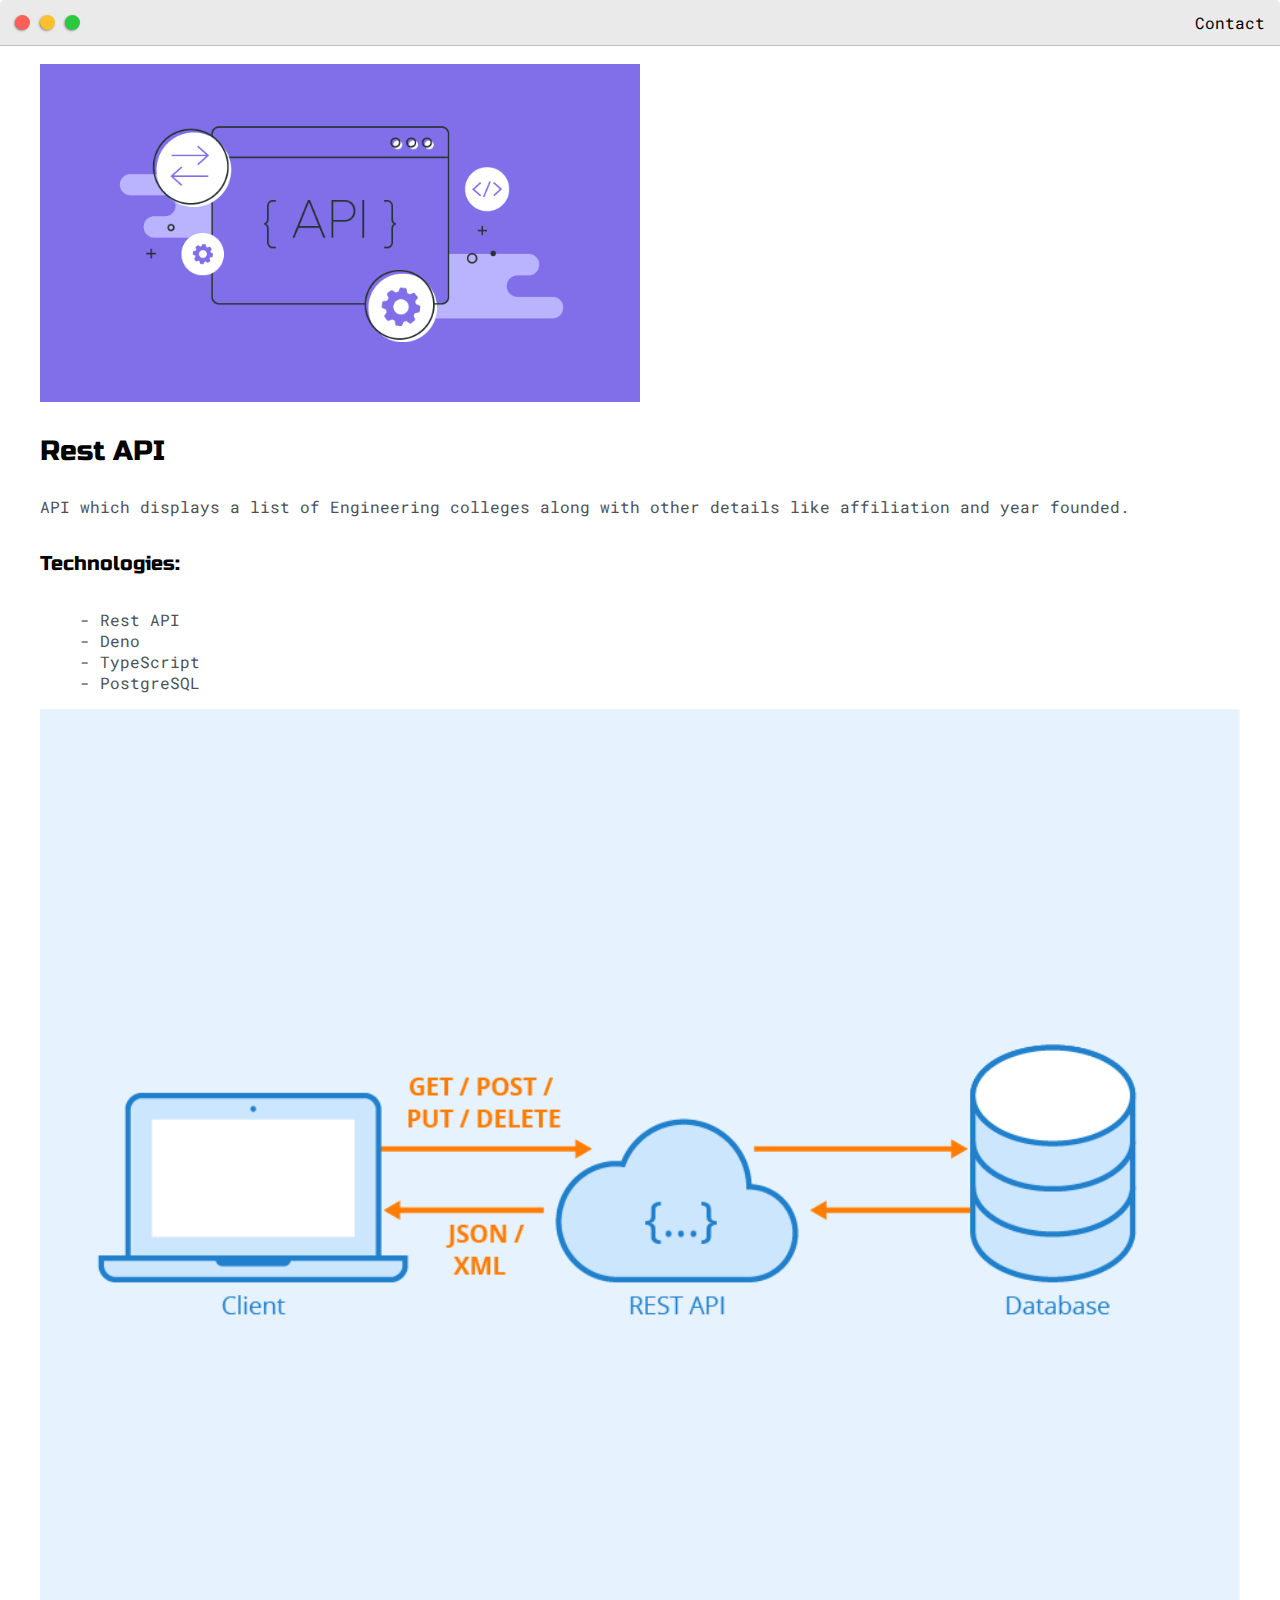
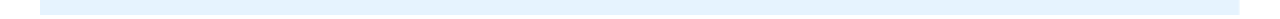
==== Posts/API.html @ c2cb804c "PostsDone" ====
<!DOCTYPE html>
<html>

<head>
    <title>Restfull API</title>


    <meta name="viewport" content="width=device-width, initial-scale=1, maximum-scale=1, minimum-scale=1" />

    <link href="https://fonts.googleapis.com/css2?family=Russo+One&display=swap" rel="stylesheet">

    <link href="https://fonts.googleapis.com/css2?family=Roboto+Mono:wght@500&display=swap" rel="stylesheet">

    <link rel="stylesheet" type="text/css" href="../default.css">


    <style type="text/css">
        .img-container {
            max-width: 600px;
        }

        img {
            width: 100%
        }
    </style>

</head>

<body>
    <div class="nav-wrapper">

        <!-- Link around dots-wrapper added after tutorial video -->
        <a href="../index.html">
            <div class="dots-wrapper">
                <div id="dot-1" class="browser-dot"></div>
                <div id="dot-2" class="browser-dot"></div>
                <div id="dot-3" class="browser-dot"></div>
            </div>
        </a>

        <ul id="navigation">
            <li><a href="../index.html#contact">Contact</a></li>

        </ul>
    </div>

    <div class="main-container">
        <br>

        <div class="img-container">
            <img src="../images/api.png">
        </div>

        <h3>Rest API</h3>

        <p>API which displays a list of Engineering colleges along with other details like affiliation and year founded. 
            <br>
            <h5>Technologies:</h5>
            <ul>
                <li>- Rest API</li>
                <li>- Deno</li>
                <li>- TypeScript</li>
                <li>- PostgreSQL</li>
            </ul>

            <img src="../resources/API/rest.png">
    </div>

</body>

</html>
---- default.css ----
:root {
    --mainColor: #eaeaea;
    --secondaryColor: #fff;

    --borderColor: #c1c1c1;

    --mainText: black;
    --secondaryText: #4b5156;

    --themeDotBorder: #24292e;

    --previewBg: rgb(251, 249, 243, 0.8);
    --previewShadow: #f0ead6;


    --buttonColor: black;


}


html,
body {
    padding: 0;
    margin: 0;
    scroll-behavior: smooth;
}

body * {
    transition: 0.3s;
}


h1,
h2,
h3,
h4,
h5,
h6,
strong {
    color: var(--mainText);
    font-family: 'Russo One', sans-serif;
    font-weight: 500;
}

p,
li,
span,
label,
input,
textarea {
    color: var(--secondaryText);
    font-family: 'Roboto Mono', monospace;
}

a {
    text-decoration: none;
    color: #17a2b8;
}

ul {
    list-style: none;
}

h1 {
    font-size: 56px;
}

h2 {
    font-size: 36px;
}

h3 {
    font-size: 28px;
}

h4 {
    font-size: 24px;
}

h5 {
    font-size: 20px;
}

h6 {
    font-size: 16px;
}


.s1 {
    background-color: var(--mainColor);
    border-bottom: 1px solid var(--borderColor);
    overflow: auto;
}

.s2 {
    background-color: var(--secondaryColor);
    border-bottom: 1px solid var(--borderColor);
    overflow: auto;
}




.main-container {
    width: 1200px;
    margin: 0 auto;
}


.greeting-wrapper {
    display: grid;
    text-align: center;
    align-content: center;
    min-height: 10em;

}

.intro-wrapper {
    background-color: var(--secondaryColor);
    border: 1px solid var(--borderColor);
    border-radius: 5px 5px 0 0;


    -webkit-box-shadow: -1px 1px 3px -1px rgba(0, 0, 0, 0.75);
    -moz-box-shadow: -1px 1px 3px -1px rgba(0, 0, 0, 0.75);
    box-shadow: -1px 1px 3px -1px rgba(0, 0, 0, 0.75);

    display: grid;
    grid-template-columns: 1fr 1fr;
    grid-template-areas:
        'nav-wrapper nav-wrapper'
        'left-column right-column'
    ;
}


.nav-wrapper {
    border-radius: 5px 5px 0 0;
    grid-area: nav-wrapper;
    border-bottom: 1px solid var(--borderColor);
    display: flex;
    justify-content: space-between;
    align-items: center;
    background-color: var(--mainColor);
}

#navigation a {
    color: var(--mainText);
}


#navigation {
    margin: 0;
    padding: 10px;
}

#navigation li {
    display: inline-block;
    margin-right: 5px;
    margin-left: 5px;
}

.dots-wrapper {
    display: flex;
    padding: 10px;
}

#dot-1 {
    background-color: #FC6058;
}

#dot-2 {
    background-color: #FEC02F;
}

#dot-3 {
    background-color: #2ACA3E;
}

.browser-dot {
    background-color: black;
    height: 15px;
    width: 15px;
    border-radius: 50%;
    margin: 5px;

    -webkit-box-shadow: -1px 1px 3px -1px rgba(0, 0, 0, 0.75);
    -moz-box-shadow: -1px 1px 3px -1px rgba(0, 0, 0, 0.75);
    box-shadow: -1px 1px 3px -1px rgba(0, 0, 0, 0.75);

}


.left-column {
    grid-area: left-column;
    padding-top: 50px;
    padding-bottom: 50px;
}

#profile_pic {
    display: block;
    margin: 0 auto;

    height: 200px;
    width: 200px;
    object-fit: cover;
    border: 2px solid var(--borderColor);
}


#theme-options-wrapper {
    display: flex;
    justify-content: center;
}

.theme-dot {
    height: 30px;
    width: 30px;
    background-color: black;
    border-radius: 50%;

    margin: 5px;
    border: 2px solid var(--themeDotBorder);

    -webkit-box-shadow: -1px 1px 3px -1px rgba(0, 0, 0, 0.75);
    -moz-box-shadow: -1px 1px 3px -1px rgba(0, 0, 0, 0.75);
    box-shadow: -1px 1px 3px -1px rgba(0, 0, 0, 0.75);

    cursor: pointer;
}


.theme-dot:hover {
    border-width: 5px;
}


#light-mode {
    background-color: #fff;
}

#blue-mode {
    background-color: #192734;
}

.right-column {
    grid-area: right-column;
    display: grid;
    align-content: center;

    padding-top: 50px;
    padding-bottom: 50px;
}


#preview-shadow {
    background-color: var(--previewShadow);
    max-width: 300px;
    height: 180px;
    padding-left: 30px;
    padding-top: 30px;
}

#preview {
    width: 300px;
    border: 1.5px solid #17a2b8;
    background-color: var(--previewBg);
    padding: 15px;
    position: relative;
}

.corner {
    width: 7px;
    height: 7px;
    border-radius: 50%;
    border: 1.5px solid #17a2b8;
    background-color: #fff;
    position: absolute;
}

#corner-tl {
    top: -5px;
    left: -5px
}

#corner-tr {
    top: -5px;
    right: -5px
}


#corner-br {
    bottom: -5px;
    right: -5px
}


#corner-bl {
    bottom: -5px;
    left: -5px
}

.about-wrapper {
    display: grid;
    grid-template-columns: repeat(auto-fit, minmax(320px, 1fr));
    padding-bottom: 50px;
    padding-top: 50px;
    gap: 100px;
}


#skills {
    display: flex;
    justify-content: space-evenly;
    background-color: var(--previewShadow);
}

.social-links {
    display: grid;
    align-content: center;
    text-align: center;
}

#social_img {
    width: 100%;
}


.post-wrapper {
    display: grid;
    grid-template-columns: repeat(auto-fit, 320px);
    gap: 20px;
    justify-content: center;
    padding-bottom: 50px;
}

.post {
    border: 1px solid var(--borderColor);
    -webkit-box-shadow: -2px 7px 21px -9px rgba(0, 0, 0, 0.75);
    -moz-box-shadow: -2px 7px 21px -9px rgba(0, 0, 0, 0.75);
    box-shadow: -2px 7px 21px -9px rgba(0, 0, 0, 0.75);
}

.thumbnail {
    display: block;
    width: 100%;
    height: 180px;
    object-fit: cover;
}

.post-preview {
    background-color: #fff;
    padding: 15px;
}

.post-title {
    color: black;
    margin: 0;
}

.post-intro {
    color: #4b5156;
    font-size: 14px;
}


#contact-form {
    display: block;
    max-width: 600px;
    margin: 0 auto;
    border: 1px solid var(--borderColor);
    padding: 15px;
    border-radius: 5px;
    background-color: var(--mainColor);
    margin-bottom: 50px;

}

#contact-form label {
    line-height: 2.7em;
}

#contact-form textarea {
    min-height: 100px;
    font-size: 14px;
}


.input-field {
    width: 100%;
    padding-top: 10px;
    padding-bottom: 10px;
    background-color: var(--secondaryColor);
    border-radius: 5px;
    border: 1px solid var(--borderColor);
    font-size: 14px;
}


#submit-btn {
    margin-top: 10px;
    width: 100%;
    padding-top: 10px;
    padding-bottom: 10px;
    color: #fff;
    background-color: var(--buttonColor);
    border: none;
}


@media screen and (max-width: 1200px) {
    .main-container {
        width: 95%;
    }
}

@media screen and (max-width: 800px) {
    .intro-wrapper {
        grid-template-columns: 1fr;
        grid-template-areas:
            'nav-wrapper'
            'left-column'
            'right-column'
        ;
    }

    .right-column {
        justify-content: center;
    }

}

@media screen and (max-width: 400px) {
    #preview-shadow {
        max-width: 280px;
        height: 180px;
        padding-left: 10px;
        padding-top: 10px;
    }

    #preview {
        width: 280px;

    }

}
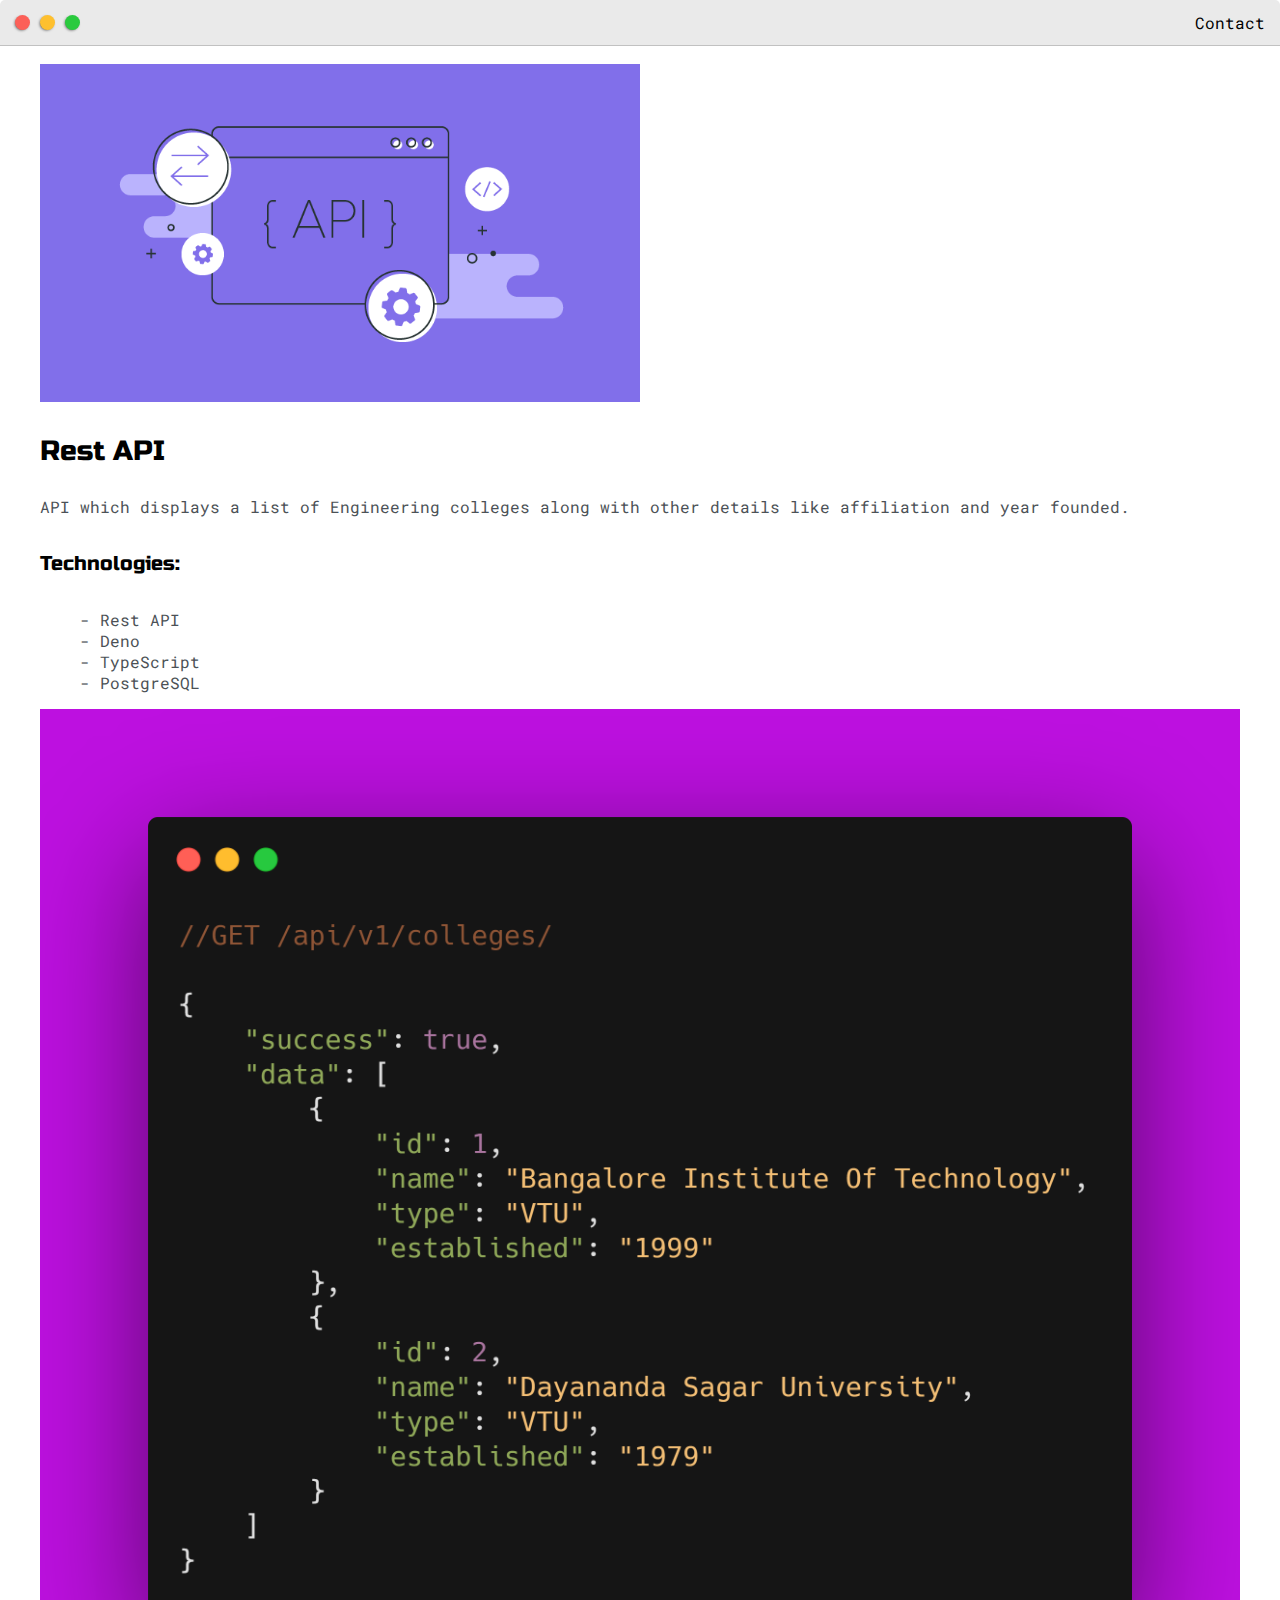
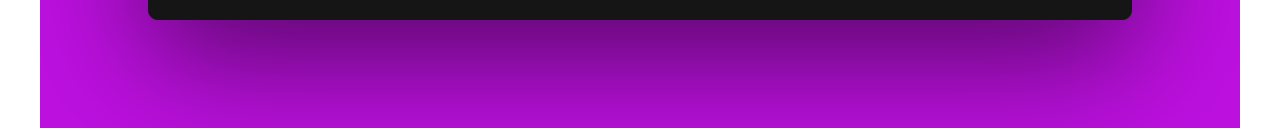
==== commit 21b1fc85: "API" ====
--- a/Posts/API.html
+++ b/Posts/API.html
@@ -63,7 +63,7 @@
                 <li>- PostgreSQL</li>
             </ul>
 
-            <img src="../resources/API/rest.png">
+            <img src="../resources/API/APICall.png">
     </div>
 
 </body>
--- a/default.css
+++ b/default.css
@@ -364,51 +364,6 @@
     font-size: 14px;
 }
 
-
-#contact-form {
-    display: block;
-    max-width: 600px;
-    margin: 0 auto;
-    border: 1px solid var(--borderColor);
-    padding: 15px;
-    border-radius: 5px;
-    background-color: var(--mainColor);
-    margin-bottom: 50px;
-
-}
-
-#contact-form label {
-    line-height: 2.7em;
-}
-
-#contact-form textarea {
-    min-height: 100px;
-    font-size: 14px;
-}
-
-
-.input-field {
-    width: 100%;
-    padding-top: 10px;
-    padding-bottom: 10px;
-    background-color: var(--secondaryColor);
-    border-radius: 5px;
-    border: 1px solid var(--borderColor);
-    font-size: 14px;
-}
-
-
-#submit-btn {
-    margin-top: 10px;
-    width: 100%;
-    padding-top: 10px;
-    padding-bottom: 10px;
-    color: #fff;
-    background-color: var(--buttonColor);
-    border: none;
-}
-
-
 @media screen and (max-width: 1200px) {
     .main-container {
         width: 95%;
